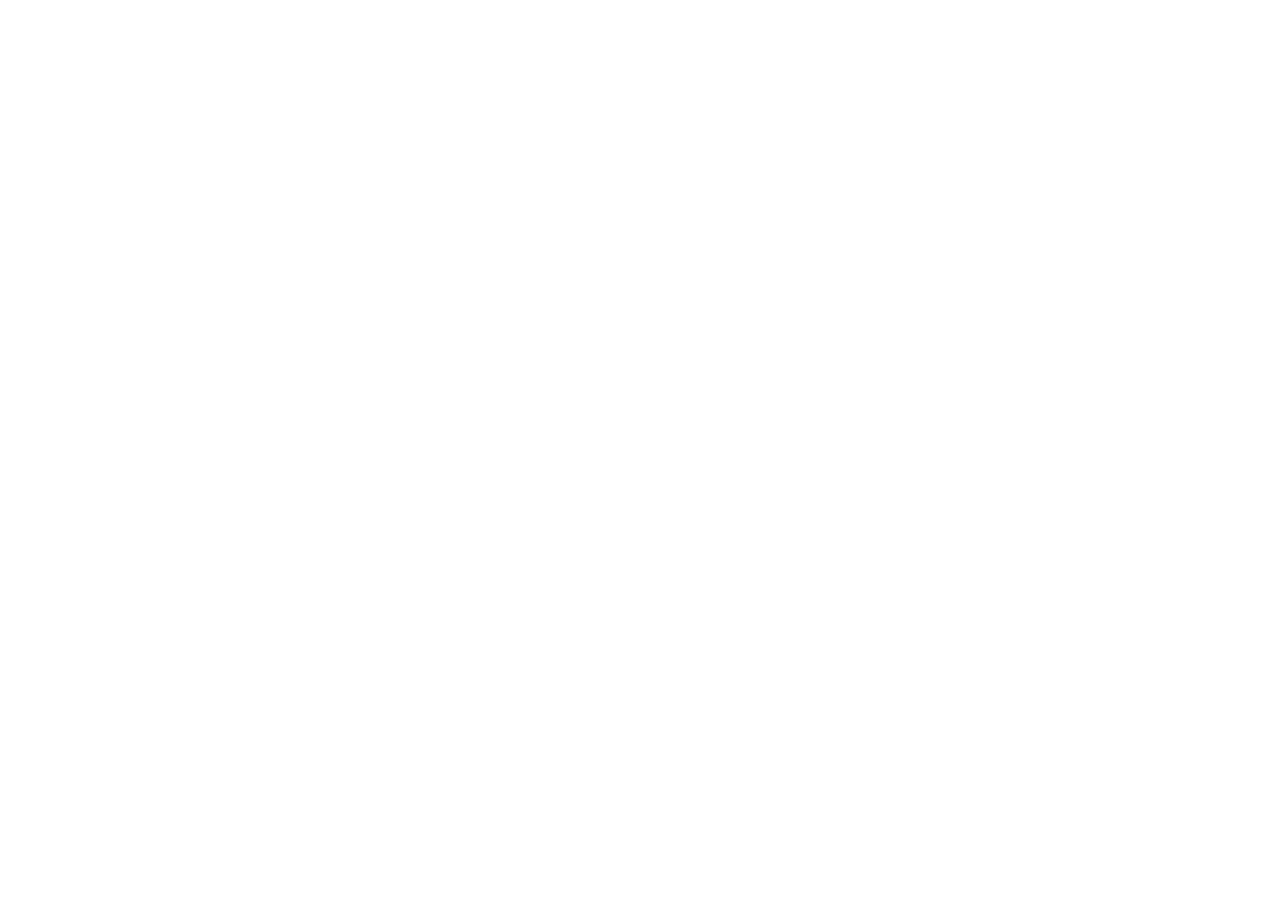
==== index.html @ 4a930754 "Set up initial files." ====
<!DOCTYPE html>
<html>
  <head>
    <link rel="stylesheet" href="https://maxcdn.bootstrapcdn.com/bootstrap/3.3.2/css/bootstrap.min.css">
    <link href="css/styles.css" rel="stylesheet" type="text/css">
    <script src="https://ajax.googleapis.com/ajax/libs/jquery/1.11.2/jquery.min.js"></script>
    <script src="js/scripts.js"></script>
    <title>Triangulator</title>
  </head>
  <body>

  </body>
</html>
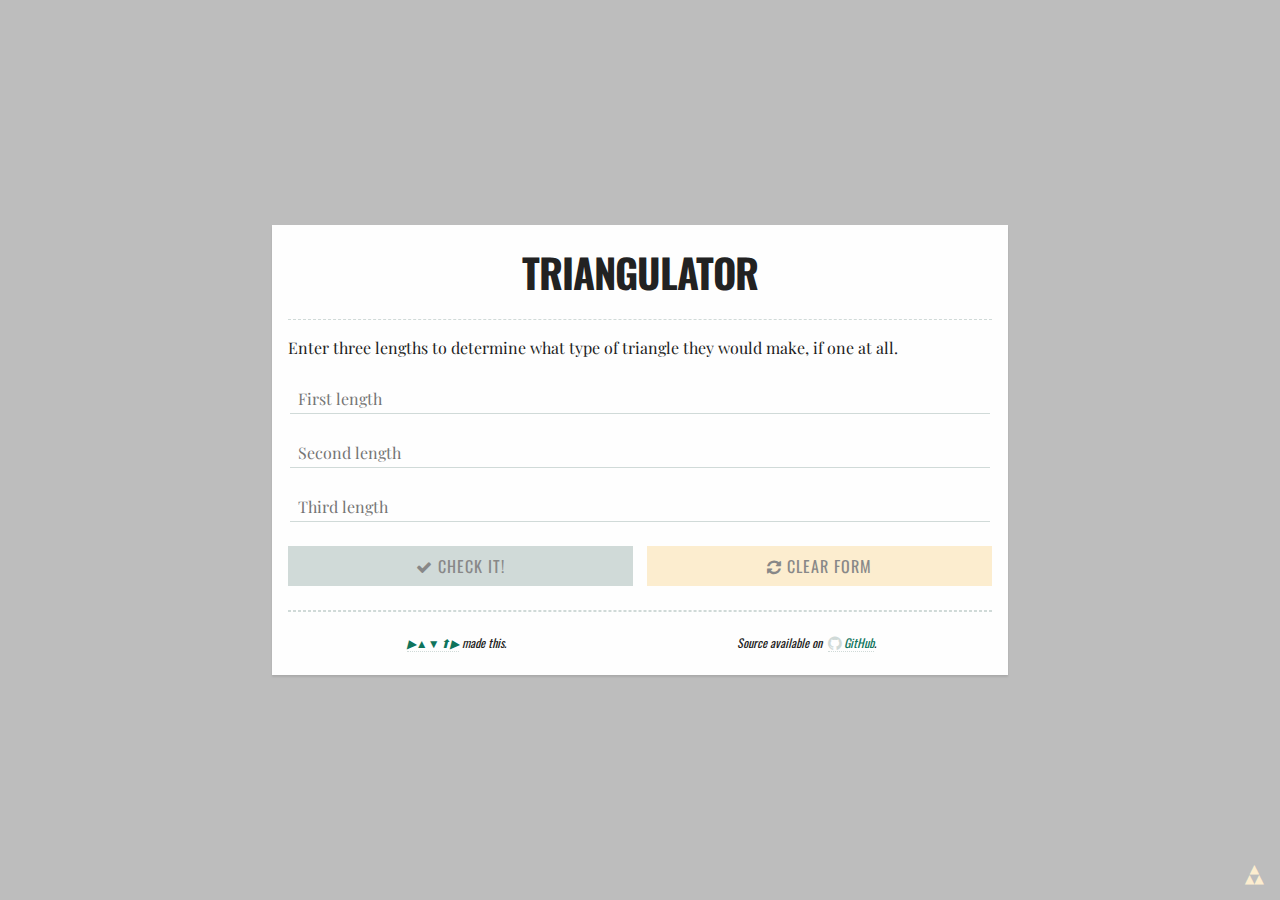
==== commit 8ee0d753: "Get it all to work with HTML." ====
--- a/index.html
+++ b/index.html
@@ -1,13 +1,45 @@
 <!DOCTYPE html>
 <html>
   <head>
-    <link rel="stylesheet" href="https://maxcdn.bootstrapcdn.com/bootstrap/3.3.2/css/bootstrap.min.css">
+    <meta charset="UTF-8">
+    <link href="https://fonts.googleapis.com/css?family=Oswald:400,700|Playfair+Display:400,400italic|Lato:900" rel="stylesheet" />
+    <link href="https://maxcdn.bootstrapcdn.com/font-awesome/4.3.0/css/font-awesome.min.css" rel="stylesheet" />
     <link href="css/styles.css" rel="stylesheet" type="text/css">
     <script src="https://ajax.googleapis.com/ajax/libs/jquery/1.11.2/jquery.min.js"></script>
     <script src="js/scripts.js"></script>
     <title>Triangulator</title>
   </head>
   <body>
-
+    <header>
+      <h1>Triangulator</h1>
+    </header>
+    <main>
+      <section>
+        <p>Enter three lengths to determine what type of triangle they would make, if one at all.</p>
+        <form>
+          <fieldset>
+            <label for="x_value">First length</label>
+            <input id="x_value" type="number" placeholder="First length" />
+            <label for="y_value">Second length</label>
+            <input id="y_value" type="number" placeholder="Second length" />
+            <label for="z_value">Third length</label>
+            <input id="z_value" type="number" placeholder="Third length" />
+          </fieldset>
+          <button type="submit">Check it!</button>
+          <button type="reset">Clear form</button>
+        </form>
+      </section>
+      <section id="result">
+        <div id="triangle">
+          <p>Lengths of <span id="x"></span>, <span id="y"></span>, and <span id="z"></span> will give you <span id="article"></span> <span id="type"></span> triangle.</p>
+        </div>
+        <div id="error">
+          <p></p>
+        </div>
+      </section>
+    </main>
+    <footer>
+      <p><a href="http://zulaica.info" target="_blank">▶︎▲▼⬆︎▶︎</a> made this.</p><p>Source available on <a href="https://github.com/zulaica/triangulator" target="_blank">GitHub</a>.</p>
+    </footer>
   </body>
 </html>
--- a/css/styles.css
+++ b/css/styles.css
@@ -0,0 +1,428 @@
+/*
+* --------------------------------------------------------------------------
+* Foundation
+* --------------------------------------------------------------------------
+*/
+*::before, *::after, * {
+  -moz-box-sizing: border-box;
+  box-sizing: border-box;
+
+  -webkit-animation-timing-function: cubic-bezier(0.4, 0, 0.2, 1);
+  animation-timing-function: cubic-bezier(0.4, 0, 0.2, 1);
+  -webkit-transition-timing-function: cubic-bezier(0.4, 0, 0.2, 1);
+  transition-timing-function: cubic-bezier(0.4, 0, 0.2, 1);
+}
+
+html, body {
+  margin: 0;
+}
+
+html {
+  -ms-text-size-adjust: 100%;
+  -webkit-text-size-adjust: 100%;
+
+  font-size: 16px;
+  line-height: 1.5em;
+  vertical-align: baseline;
+
+  text-rendering: optimizeLegibility;
+  -webkit-font-variant-ligatures: common-ligatures discretionary-ligatures;
+  -moz-font-variant-ligatures: common-ligatures discretionary-ligatures;
+  font-variant-ligatures: common-ligatures discretionary-ligatures;
+  -webkit-font-feature-settings: "kern" 1, "liga" 1, "dlig" 1;
+  -moz-font-feature-settings: "kern" 1, "liga" 1, "dlig" 1;
+  font-feature-settings: "kern" 1, "liga" 1, "dlig" 1;
+  -webkit-font-kerning: normal;
+  -moz-font-kerning: normal;
+  font-kerning: normal;
+
+  -webkit-hyphens: auto;
+  -moz-hyphens: auto;
+  -ms-hyphens: auto;
+  hyphens: auto;
+
+  -webkit-font-smoothing: antialiased;
+  -moz-osx-font-smoothing: grayscale
+}
+
+a {
+  text-decoration: none;
+  border-bottom: 1px dotted;
+  outline: 0;
+}
+
+button,
+input,
+textarea {
+  -webkit-appearance: none;
+  -moz-appearance: none;
+  appearance: none;
+  font-family: inherit;
+  font-size: inherit;
+  border: 0;
+  outline: 0;
+}
+
+fieldset {
+  padding: 0;
+  border: 0;
+}
+
+label {
+  display: none;
+}
+
+
+
+
+
+/*
+* --------------------------------------------------------------------------
+* Global
+* --------------------------------------------------------------------------
+*/
+html,
+body,
+header,
+footer,
+fieldset {
+  display: -webkit-flex;
+  display: -ms-flexbox;
+  display: flex
+}
+
+html {
+  -webkit-align-items: center;
+  -ms-flex-align: center;
+  align-items: center;
+  padding: 1rem;
+  height: 100%;
+  background: #bdbdbd;
+  color: #222;
+  font-family: 'Playfair Display', serif;
+  font-weight: 400;
+}
+
+body {
+  -webkit-flex-flow: row wrap;
+  -ms-flex-flow: row wrap;
+  flex-flow: row wrap;
+  margin: auto;
+  padding: 0 1rem;
+  width: 66%;
+  min-width: 16rem;
+  max-width: 46rem;
+  background: #fff;
+  background: rgba(255,255,255,.98);
+  box-shadow: 0px 2px 2px rgba(0, 0, 0, 0.1);
+}
+
+a {
+  border-color: #d0dad8;
+  color: #0e745c;
+  -webkit-transition-duration: .1s;
+  transition-duration: .1s;
+}
+a:hover,
+a:active,
+a:focus {
+  border-color: #0e745c;
+}
+a::before {
+  display: inline-block;
+  vertical-align: top;
+  margin-right: .125em;
+  color: #d0dad8;
+  font-family: FontAwesome;
+  font-size: 1rem;
+  font-style: normal;
+  font-weight: 100;
+  -webkit-transition-duration: .1s;
+  transition-duration: .1s;
+}
+a:hover::before,
+a:active::before,
+a:focus::before {
+  color: #0e745c;
+}
+a[title="Permalink"]::before {
+  content: "\f0c1";
+  line-height: 1.625rem;
+}
+address a::before {
+  content: "\f041";
+}
+a[href^="mailto:"]::before {
+  content: "\f0e0";
+}
+a[href*="facebook.com"]::before {
+  content: "\f09a";
+}
+a[href*="twitter.com"]::before {
+  content: "\f099";
+}
+a[href*="instagram.com"]::before {
+  content: "\f16d";
+}
+a[href*="pinterest.com"]::before {
+  content: "\f0d2";
+}
+a[href*="plus.google.com"]::before {
+  content: "\f0d5";
+}
+a[href*="youtube.com"]::before {
+  content: "\f167";
+}
+a[href*="github.com"]::before {
+  content: "\f09b";
+}
+a[href*="flickr.com/people"]::before {
+  content: "\f16e";
+}
+
+header,
+footer {
+  -webkit-flex-flow: row wrap;
+  -ms-flex-flow: row wrap;
+  flex-flow: row wrap;
+  -webkit-flex: 1 100%;
+  -ms-flex: 1;
+  flex: 1 100%;
+  text-align: center;
+}
+
+header {
+  height: auto;
+  border-bottom: 1px dashed #d0dad8;
+}
+
+h1 {
+  -webkit-flex: 1 100%;
+  -ms-flex: 1;
+  flex: 1 100%;
+  text-align: center;
+  font-family: Oswald, sans-serif;
+  font-size: 2.5rem;
+  line-height: 1em; /* This feels like a hack */
+  letter-spacing: -1px;
+  text-transform: uppercase;
+}
+
+h2 {
+  -webkit-flex: 1 100%;
+  -ms-flex: 1;
+  flex: 1 100%;
+  text-align: center;
+  font-size: 2rem;
+  font-style: italic;
+  font-weight: 300;
+}
+
+h3 {
+  -webkit-flex: 1 100%;
+  -ms-flex: 1;
+  flex: 1 100%;
+  text-align: center;
+  font-family: Lato, sans-serif;
+  font-weight: 900;
+  color: #777;
+  line-height: 1.5em;
+  letter-spacing: 3px;
+  text-transform: uppercase;
+}
+
+header h2 {
+  margin-top: 0;
+}
+
+main {
+  -webkit-flex: 1 100%;
+  -ms-flex: 1;
+  flex: 1 100%;
+  margin: auto;
+}
+
+section + section {
+  margin-top: 1.5rem;
+  border-top: 1px dashed #d0dad8;
+}
+
+form {
+  margin-top: 1.5rem;
+}
+
+fieldset {
+  -webkit-flex-flow: row wrap;
+  -ms-flex-flow: row wrap;
+  flex-flow: row wrap;
+}
+fieldset * {
+  width: 100%;
+  margin: auto auto 1.5rem;
+}
+fieldset legend {
+  margin-bottom: .25rem;
+}
+
+input {
+  -webkit-flex: 1 100%;
+  -ms-flex: 1;
+  flex: 1 100%;
+  padding: .25rem .5rem;
+  border-bottom: 1px solid #d0dad8;
+  background: transparent;
+  -webkit-transition-duration: .1s;
+  transition-duration: .1s
+}
+
+textarea {
+  display: block;
+  width: 100%;
+  min-height: 6rem;
+  margin: 1.5rem auto;
+  padding: .25rem .5rem;
+  border: 1px solid #d0dad8;
+}
+
+input:hover,
+input:active,
+input:focus,
+textarea:hover,
+textarea:active,
+textarea:focus {
+  border-bottom-color: #0e745c;
+  box-shadow: 0 2px 1px -1px #d0dad8;
+}
+
+button {
+  width: 49%;
+  padding: .5rem 1rem;
+  color: #888;
+  font-family: Oswald, sans-serif;
+  font-weight: 400;
+  letter-spacing: 1px;
+  text-transform: uppercase;
+  background-repeat: no-repeat;
+  -webkit-transition-duration: .1s;
+  transition-duration: .1s
+}
+[type="submit"] {
+  background: #d0dad8;
+  background-image: -webkit-linear-gradient(left, #0e745c 0%, #0e745c 50%, transparent 50%, transparent 100%);
+  background-image: linear-gradient(to right, #0e745c 0%, #0e745c 50%, transparent 50%, transparent 100%);
+  background-size: 200% 100%;
+  background-position: 100%;
+}
+[type="reset"] {
+  float: right;
+
+  background: #FCEDCF;
+  background-image: -webkit-linear-gradient(left, #F7C96E 0%, #F7C96E 50%, transparent 50%, transparent 100%);
+  background-image: linear-gradient(to right, #F7C96E 0%, #F7C96E 50%, transparent 50%, transparent 100%);
+  background-size: 200% 100%;
+  background-position: 100%;
+}
+button:hover,
+button:active,
+button:focus {
+  color: #fff;
+  background-position: 0%;
+}
+
+[href="/"] {
+  width: 100%;
+  float: left; /* Admittedly a hack; need to look into why `section` and this link are colliding. */
+  margin: 1.5rem auto auto;
+  padding: .5rem 1rem;
+  border: 0;
+  background: #ddd;
+  background-image: -webkit-linear-gradient(left, #888 0%, #888 50%, transparent 50%, transparent 100%);
+  background-image: linear-gradient(to right, #888 0%, #888 50%, transparent 50%, transparent 100%);
+  background-size: 200% 100%;
+  background-position: 100%;
+  color: #888;
+  font-family: Oswald, sans-serif;
+  font-weight: 400;
+  letter-spacing: 1px;
+  text-align: center;
+  text-transform: uppercase;
+  text-decoration: none;
+  outline: 0;
+  -webkit-transition-duration: .1s;
+  transition-duration: .1s
+}
+[href="/"]:hover,
+[href="/"]:active,
+[href="/"]:focus {
+  color: #fff;
+  background-position: 0%;
+}
+
+footer {
+  height: 4rem;
+  border-top: 1px dashed #d0dad8;
+}
+footer p {
+  margin: auto;
+  font-family: Oswald, sans-serif;
+  font-size: .75rem;
+  font-style: italic;
+}
+
+
+
+
+
+/*
+* --------------------------------------------------------------------------
+* Triangulator
+* --------------------------------------------------------------------------
+*/
+
+footer p a {
+  margin-left: .25em;
+}
+
+button::before,
+[href="/"]::before {
+  font-family: FontAwesome;
+  font-size: 1rem;
+  font-style: normal;
+  font-weight: 100;
+}
+
+[type="submit"]::before {
+  content: "\f00c\0020";
+}
+
+[type="reset"]::before {
+  content: "\f021\0020";
+}
+
+body::after {
+  content: "\25b2\00000a\25b2\25b2";
+  color: #fcedcf;
+  font-family: monospace;
+  text-align: center;
+  white-space: pre;
+  display: block;
+  position: absolute;
+  bottom: 1rem;
+  right: 1rem;
+  line-height: .625em;
+}
+
+
+
+
+
+/*
+* --------------------------------------------------------------------------
+* jQuery
+* --------------------------------------------------------------------------
+*/
+#results,
+#triangle,
+#error {
+  display: none;
+}
